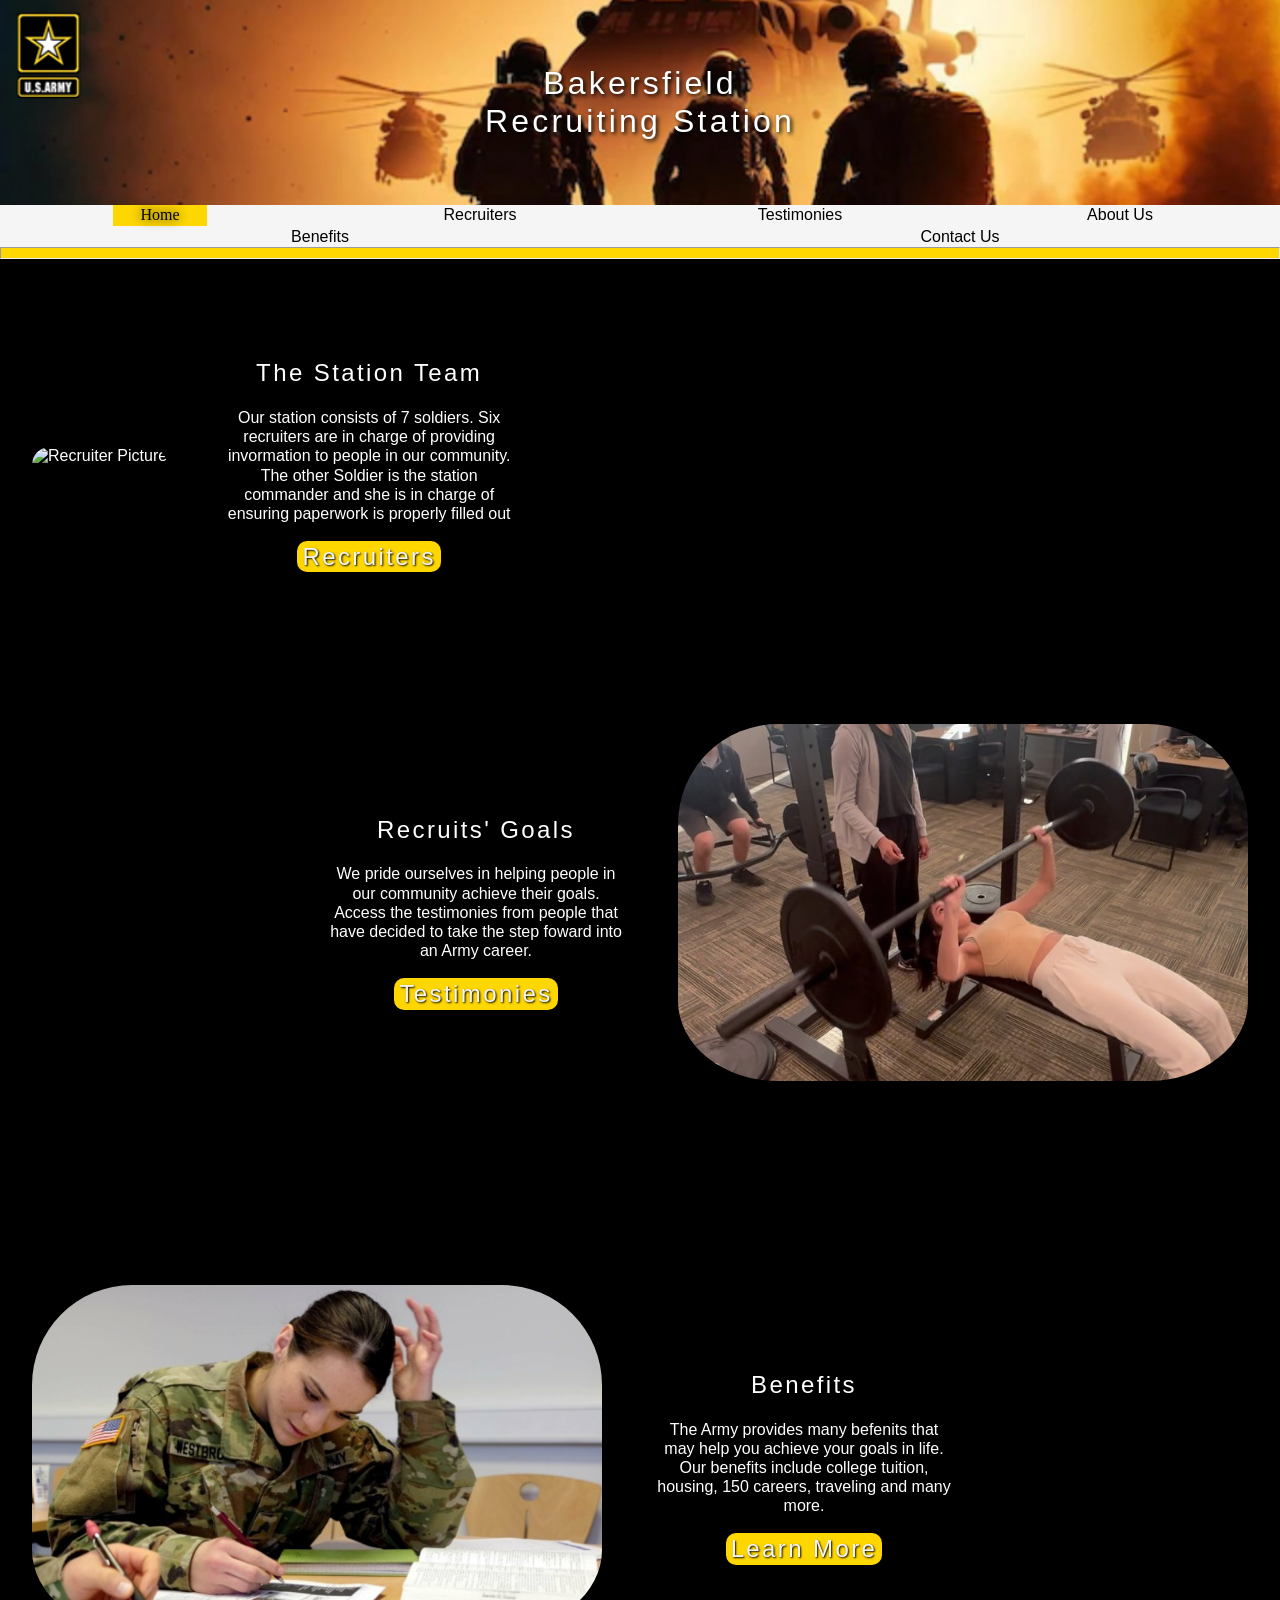
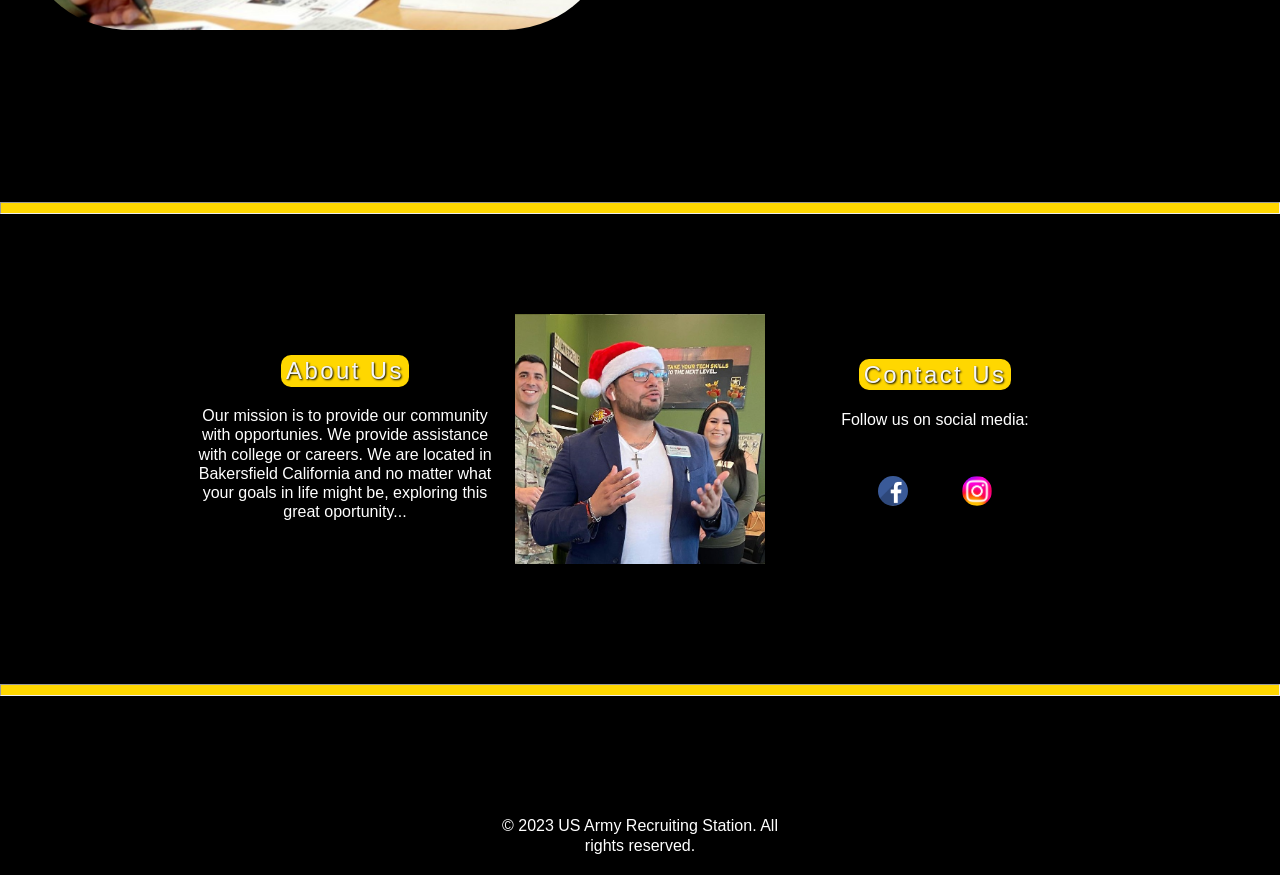
==== index.html @ 0d10f3a0 "Add files via upload" ====
<!DOCTYPE html>
<html lang="en">
    <head>
        <meta charset="utf-8">
        <meta name="viewport" content="width=device-width, initial-scale=1.0">
        <link rel="stylesheet"  href="css/indexstyle.css">
        <link rel="stylesheet" href="css/nav.css">
        <title>US Army - Bakersfield Recruiting Station</title>
    </head>
    <body> 
        <header>
            <div>
                <h1 id="bake__station">Bakersfield<br>Recruiting Station</h1>
            </div>
            <nav id="navigation">
                <ol id="nav__top">
                    <li>
                        <ul id="nav__left">
                            <li id="tab"><a href="index.html">Home</a></li>
                            <li><a href="recruiters.html">Recruiters</a></li>
                            <li><a href="testimonies.html">Testimonies</a></li>
                            <li><a href="aboutus.html">About Us</a></li> 
                        </ul>
                    </li>
                    <li>
                        <ul id="nav__right">
                            <li><a href="benefits.html">Benefits</a></li>
                            <li><a href="contactus.html">Contact Us</a></li>
                        </ul>
                    </li>
                </ol>
            </nav>
        </header>
        <hr>
         
<!--Home Page Content-->      
        <main>
            <!--Recruiters-->
            <div class="col__left">
                <div class="col__img">
                    <img src="img/groupphoto.jpg" alt="Recruiter Picture" class="home_img">
                </div>
                <div class="text__info">
                    <H2>The Station Team</H2>
                    <p>Our station consists of 7 soldiers. Six recruiters are in charge of providing invormation to people in our community. The other Soldier is the station commander and she is in charge of ensuring paperwork is properly filled out</p>
                    <h2> <a href="recruiters.html" class="btn__group">Recruiters</a></h2>
                </div>
            </div>
            <!--Testimonies-->
            <div class="col__right">
                <div class="col__img">
                    <img src="img/fstraining.jpg" alt="Future Soldier Picture" class="home_img">
                </div>
                <div class="text__info">
                    <H2>Recruits' Goals</H2>
                    <p>We pride ourselves in helping people in our community achieve their goals. Access the testimonies from people that have decided to take the step foward into an Army career.</p>
                    <h2> <a href="testimonies.html" class="btn__group">Testimonies</a></h2>
                </div>
            </div>
            <!--Benefits-->
            <div class="col__left">
                <div class="col__img">
                    <img src="img/collegebenefit.png" alt="benefits Picture" class="home_img">
                </div>
                <div class="text__info">
                    <H2>Benefits</H2>
                    <p>The Army provides many befenits that may help you achieve your goals in life. Our benefits include college tuition, housing, 150 careers, traveling and many more.</p>
                    <h2> <a href="benefits.html" class="btn__group">Learn More</a></h2>
                </div>
            </div>
            <hr>
            <!--About us & contact us-->
            <footer>
                <div>
                    <div id="row">
                        <div id="row__1">
                            <h2><a href="aboutus.html" id="abt__us">About Us</a></h2>
                            <p>Our mission is to provide our community with opportunies. We provide assistance with college or careers. We are located in Bakersfield California and no matter what your goals in life might be, exploring this great oportunity...</p>
                        </div>
                        <div id="row__2">
                            <a href="aboutus.html">
                                <img src="img/aboutusphoto.jpg" alt="Recruiting Team img" class="about__img">
                            </a>
                        </div>
                        <div id="row__3">
                            <h2> <a href="contactus.html" class="btn__group">Contact Us</a></h2>
                            <p>Follow us on social media:</p>
                            <div id="social">
                                <ul>
                                    <li><a href="https://www.facebook.com/"><img id="facebook" src="img/facebook.png" alt="fb"></a></li>
                                    <li><a rel="noopener" target="_blank" href="https://www.instagram.com/goarmylakecreek/"><img id="instagram" src="img/instagram.png" alt="Ig"></a></li>
                                </ul>
                            </div>
                        </div>
                    </div>
                    <div>
                        <hr>
                        <p>&copy; 2023 US Army Recruiting Station. All rights reserved.</p>
                    </div>
                </div>
            </footer>
        </main>
    </body>
</html>
---- css/indexstyle.css ----
/* Presets */
html {
    box-sizing: border-box;
    margin: 0;
}
body {
    background-color: black;
    color: white;
    font-family: Arial,"Verdana", sans-serif;
    margin: 0;
    text-align: center;
}

nav {
    background-color: whitesmoke;
}

hr {
    background-color: gold;
    margin: 0 0 100px 0;
    padding: 5px 0px;
}
img {
    display: block;
    margin-left: auto;
    margin-right: auto;
    padding-bottom: 20px;
    width: 100%;
    max-width: 570px;
}

ul {
    padding: 0;
}
ol {
    padding: 0;
}

/* Typography */

h1, h2, h3, p {
    margin: 0;
    line-height: 1.2;
}

h1, h2, h3 {
    font-family: Impact, 'Arial Narrow Bold', sans-serif;
    letter-spacing: .1em;
    font-weight: lighter;
}

p {
    margin-left: auto;
    margin-right: auto;
    width: 300px;
    padding: 20px;
    font-size: 16px;
}
p:last-child {
    margin-bottom: 0;
}

.btn__group, #abt__us {
    color: whitesmoke;
    text-shadow: 1px 1px 2px black;
    background-color: gold;
    text-decoration: none;
    padding: 0.1em 5px;
    margin: 1em;
    border-radius: 10px;
    
}
.btn__group:hover,
.btn__group:focus-visible {
    text-decoration: underline;
}
#abt__us:hover,
#abt__us:focus-visible {
    text-decoration: underline;
}

/* Home - index Content */

.col__left, .col__right {
    padding-bottom: 120px;
}

.home_img {
    border: 10px;
    border-radius: 100px;
} 

/* About us & Contact us content */
#row {
    padding-bottom: 100px;
}
#social ul {
    display:flex;
    list-style: none;
    margin: 0px;
    padding: 0px;
    justify-content: center;
}
#social a {
    display: inline-block;
    padding: 1.4em;
    margin: 5px;
    color: white;
    text-decoration: none;
  }

#facebook {
    border-radius: 15px;
    width: 30px;
    height: 30px;
    padding: 0;
} 
#instagram {
    border-radius: 15px;
    height: 30px;
    width: 30px;
    padding: 0;
}
#facebook:hover {
    border-radius: 25px;
}
#instagram:hover {
    border-radius: 25px;
}




/* Responsive Query for desktop */

@media only screen and (min-width: 1000px) {

/* Destop */
    
.col__left,.col__img {
    display: flex;
    justify-content: flex-start;
}   
.col__left {
    min-width: 100vh;
    width: 100%;
    align-items: center;
}
.col__right,.col__img {
    display: flex;
    flex-direction: row-reverse;
    justify-content: flex-start
}
.col__right {
    min-width: 100vh;
    width: 100%;
    align-items: center;
}

.text__info {
    object-position: center;
}
.home_img {
    margin: 2em;
    border: 10px;
    border-radius: 100px;
} 


/* Footer */

#row{
   display: flex;
   width: 100%;
   justify-content: center;
   align-items: center;
}
#row p {
    max-width: 300px;
    text-align: center;
}
.about__img{
    width: 250px;
    height: 250px;
    object-fit: cover;
    object-position: 100% 0%;
}
}
---- css/nav.css ----
/* Navigation */

header {
    padding: 0;
} 

#bake__station {
    background-image: url(../img/background2.png);
    background-size: cover;
    background-attachment: inherit;
    text-shadow: 2px 2px 4px black;
    padding: 2em 1em;
}

#nav__left,#nav__right {
    display: flex;
    list-style: none;
    flex: 0 1 50%;
    justify-content: space-around;
    font-size: 16px;
}

#nav__left a {
    width: 90px;
    display: inline-table;
    padding: 0.1em;
    color: black;
    text-decoration: none;
  }

#nav__right a {
    width: 90px;
    display: inline-table;
    padding: 0.1em;
    color: black;
    text-decoration: none;
    justify-content: space-between;
  }
#nav__top {
    padding: 0;
    margin: 0;
}
  
#nav__top a:hover,
#nav__top a:focus {
    text-decoration: underline
  }
#tab a {
    color: black;
    font-family: Georgia, 'Times New Roman', serif;
    text-shadow: 0px 0px 12px black;
    background-color: gold;
}
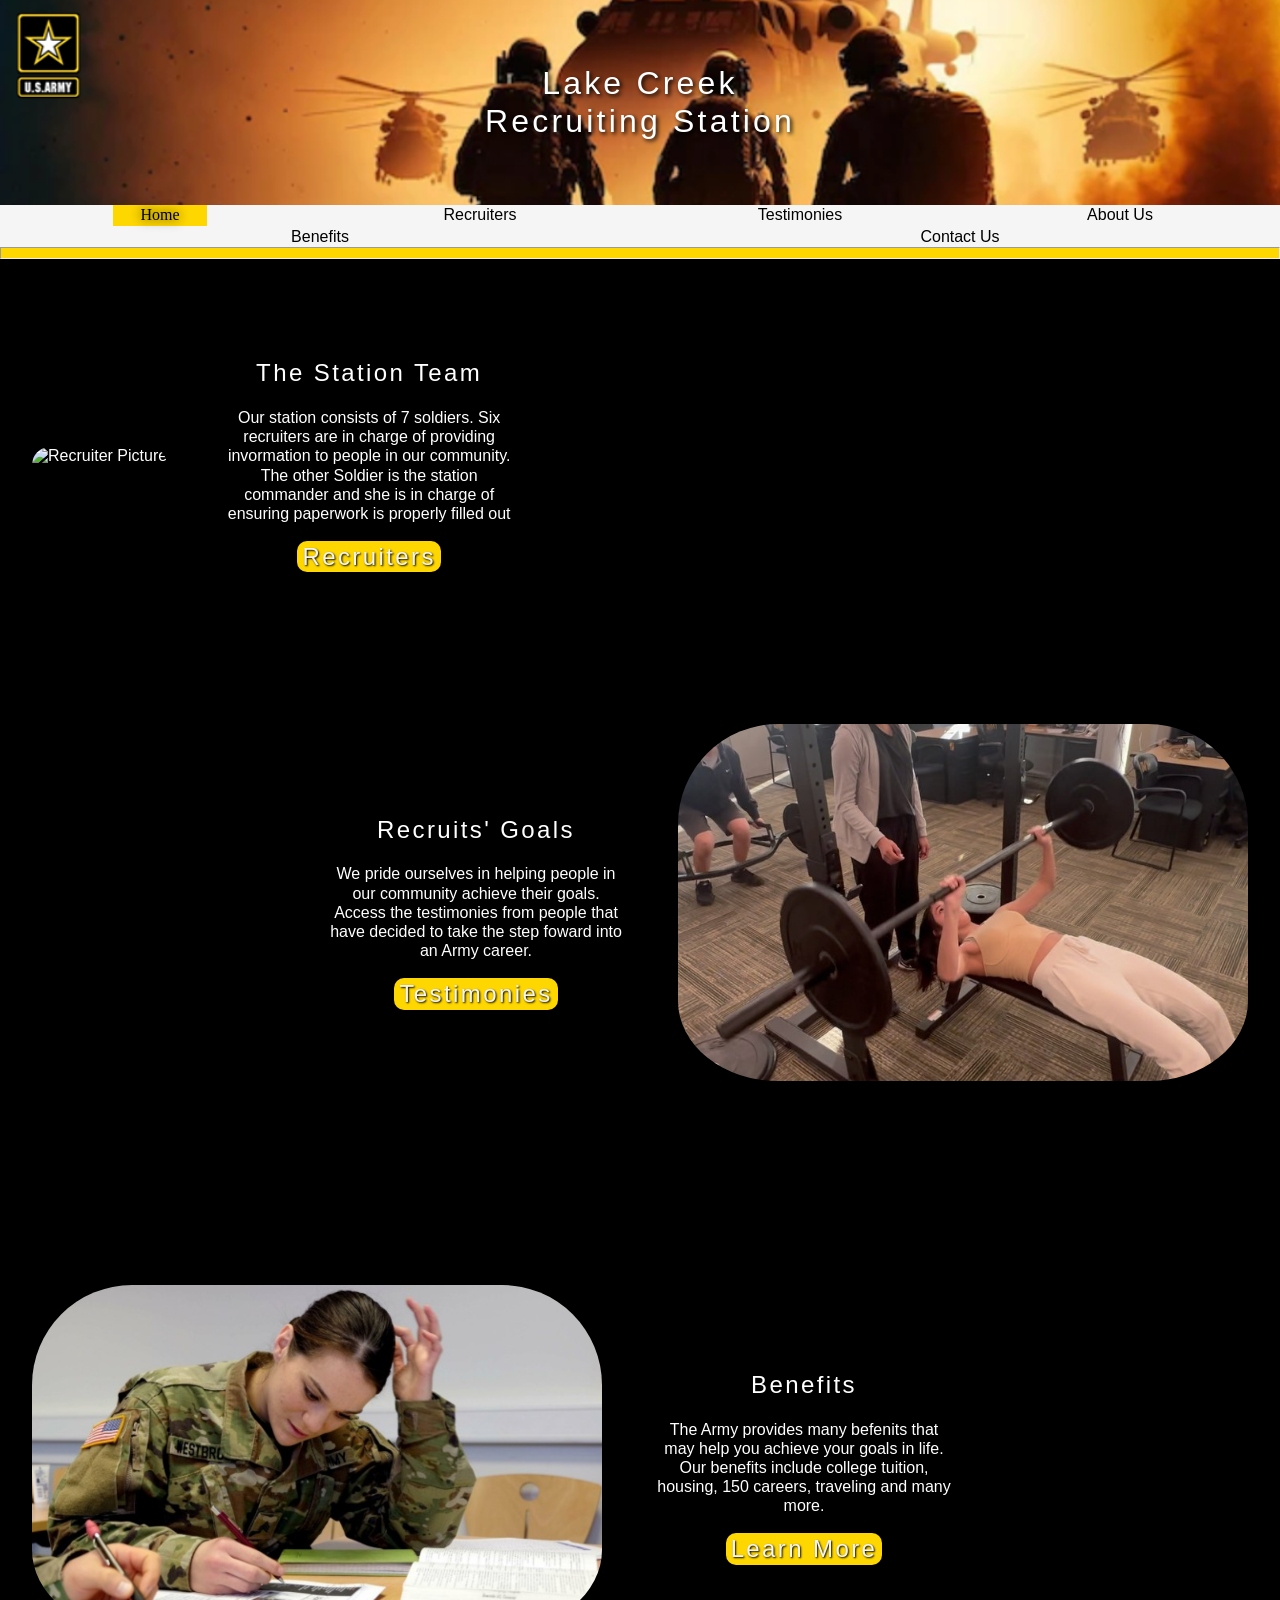
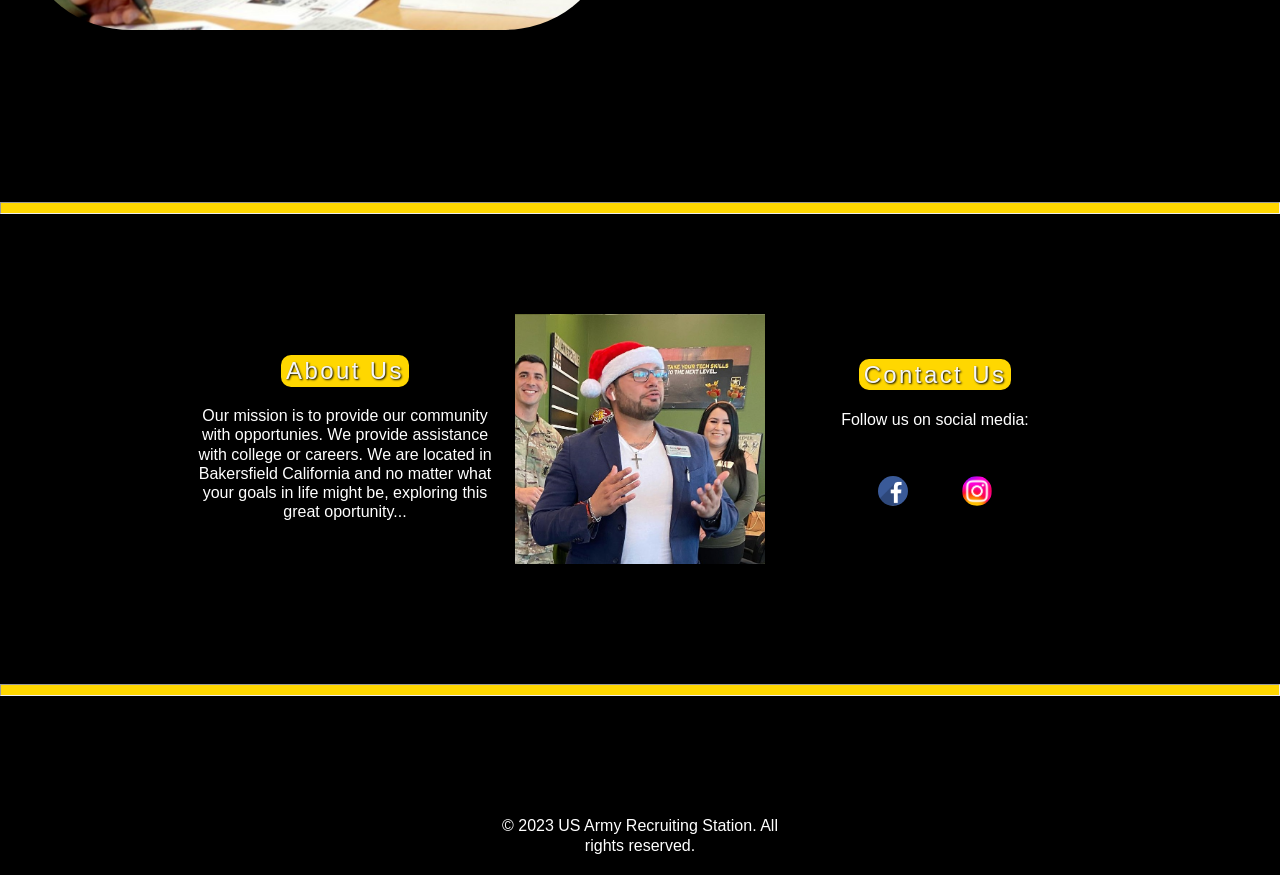
==== commit 42d6e782: "Change recruiting station from Bakersfield to Austin Updated the title and header for the Austin Rec" ====
--- a/index.html
+++ b/index.html
@@ -5,12 +5,12 @@
         <meta name="viewport" content="width=device-width, initial-scale=1.0">
         <link rel="stylesheet"  href="css/indexstyle.css">
         <link rel="stylesheet" href="css/nav.css">
-        <title>US Army - Bakersfield Recruiting Station</title>
+        <title>US Army - Austin Recruiting Station</title>
     </head>
     <body> 
         <header>
             <div>
-                <h1 id="bake__station">Bakersfield<br>Recruiting Station</h1>
+                <h1 id="bake__station">Lake Creek<br>Recruiting Station</h1>
             </div>
             <nav id="navigation">
                 <ol id="nav__top">
@@ -101,4 +101,4 @@
             </footer>
         </main>
     </body>
-</html>+</html>
